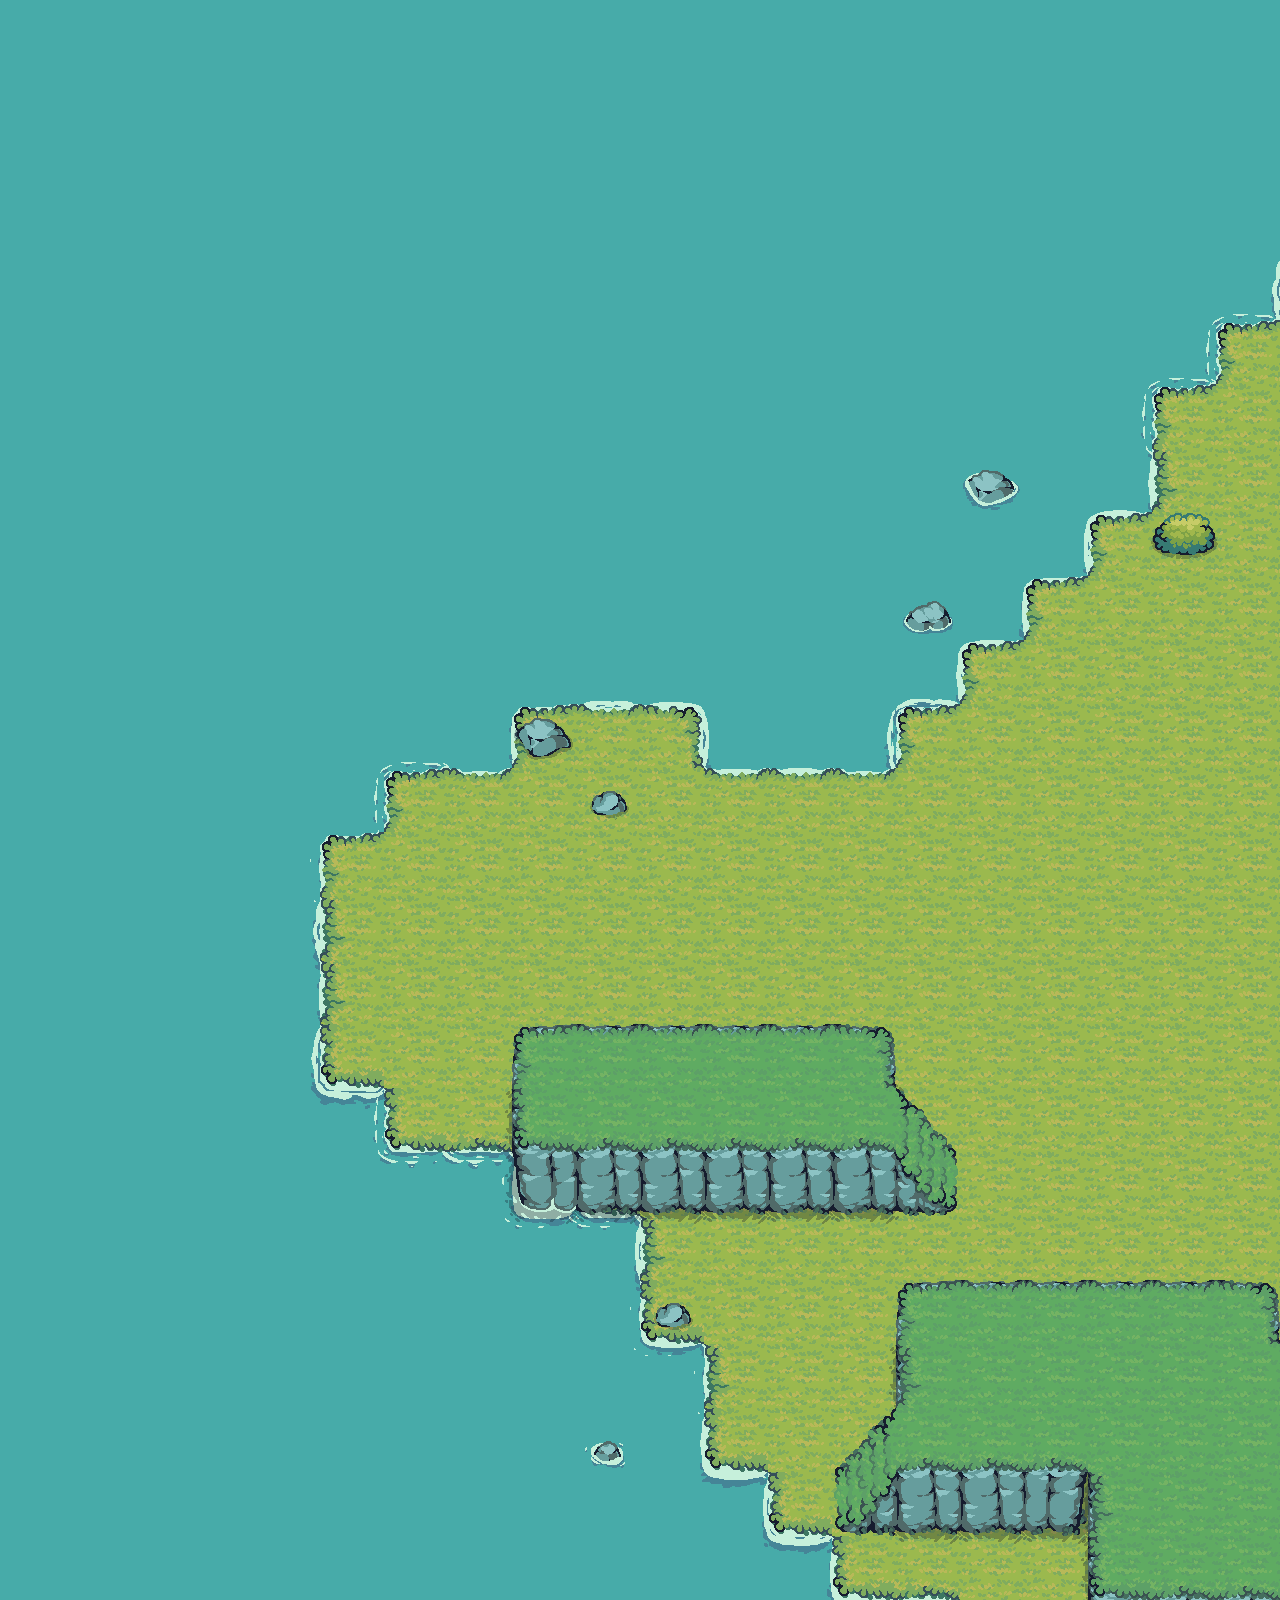
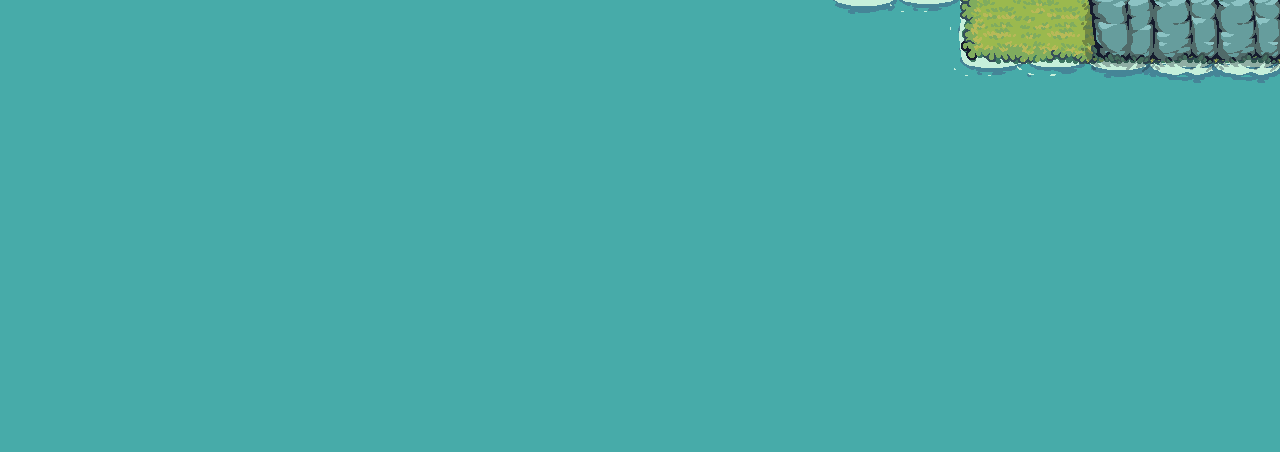
==== tools/terrain-preview.html @ 90f58f8c "Terrain engine: island generation, auto-tiling, stairs, foam, pathfinding Co-Authored-By: Claude Opu" ====
<!doctype html><html><body style="margin:0;background:#47aba9">
<canvas id="c"></canvas>
<script type="module">
import { loadAll, drawSprite } from '../src/assets.js';
import { generateIsland, renderTerrain, foamCells, rng, T } from '../src/terrain.js';
await loadAll();
const seed = +(new URLSearchParams(location.search).get('seed') || 7);
const m = generateIsland({ w: 44, h: 32, seed, plateaus: 7, reserve: { x: 19, y: 13, w: 5, h: 3 } });
const tc = renderTerrain(m);
const c = document.getElementById('c'); c.width = tc.width; c.height = tc.height;
const x = c.getContext('2d'); x.imageSmoothingEnabled = false;
x.fillStyle = '#47aba9'; x.fillRect(0, 0, c.width, c.height);
for (const f of foamCells(m, rng(1))) drawSprite(x, 'foam', f.x * T + 32, f.y * T + 32, f.t);
x.drawImage(tc, 0, 0);
for (const d of m.decor) drawSprite(x, d.type === 'bush' ? 'bush' + d.v : d.type === 'rock' ? 'rock' + d.v : 'wrock' + d.v, d.x * T + 32, d.y * T + 48, d.t);
document.title = 'done';
</script></body></html>
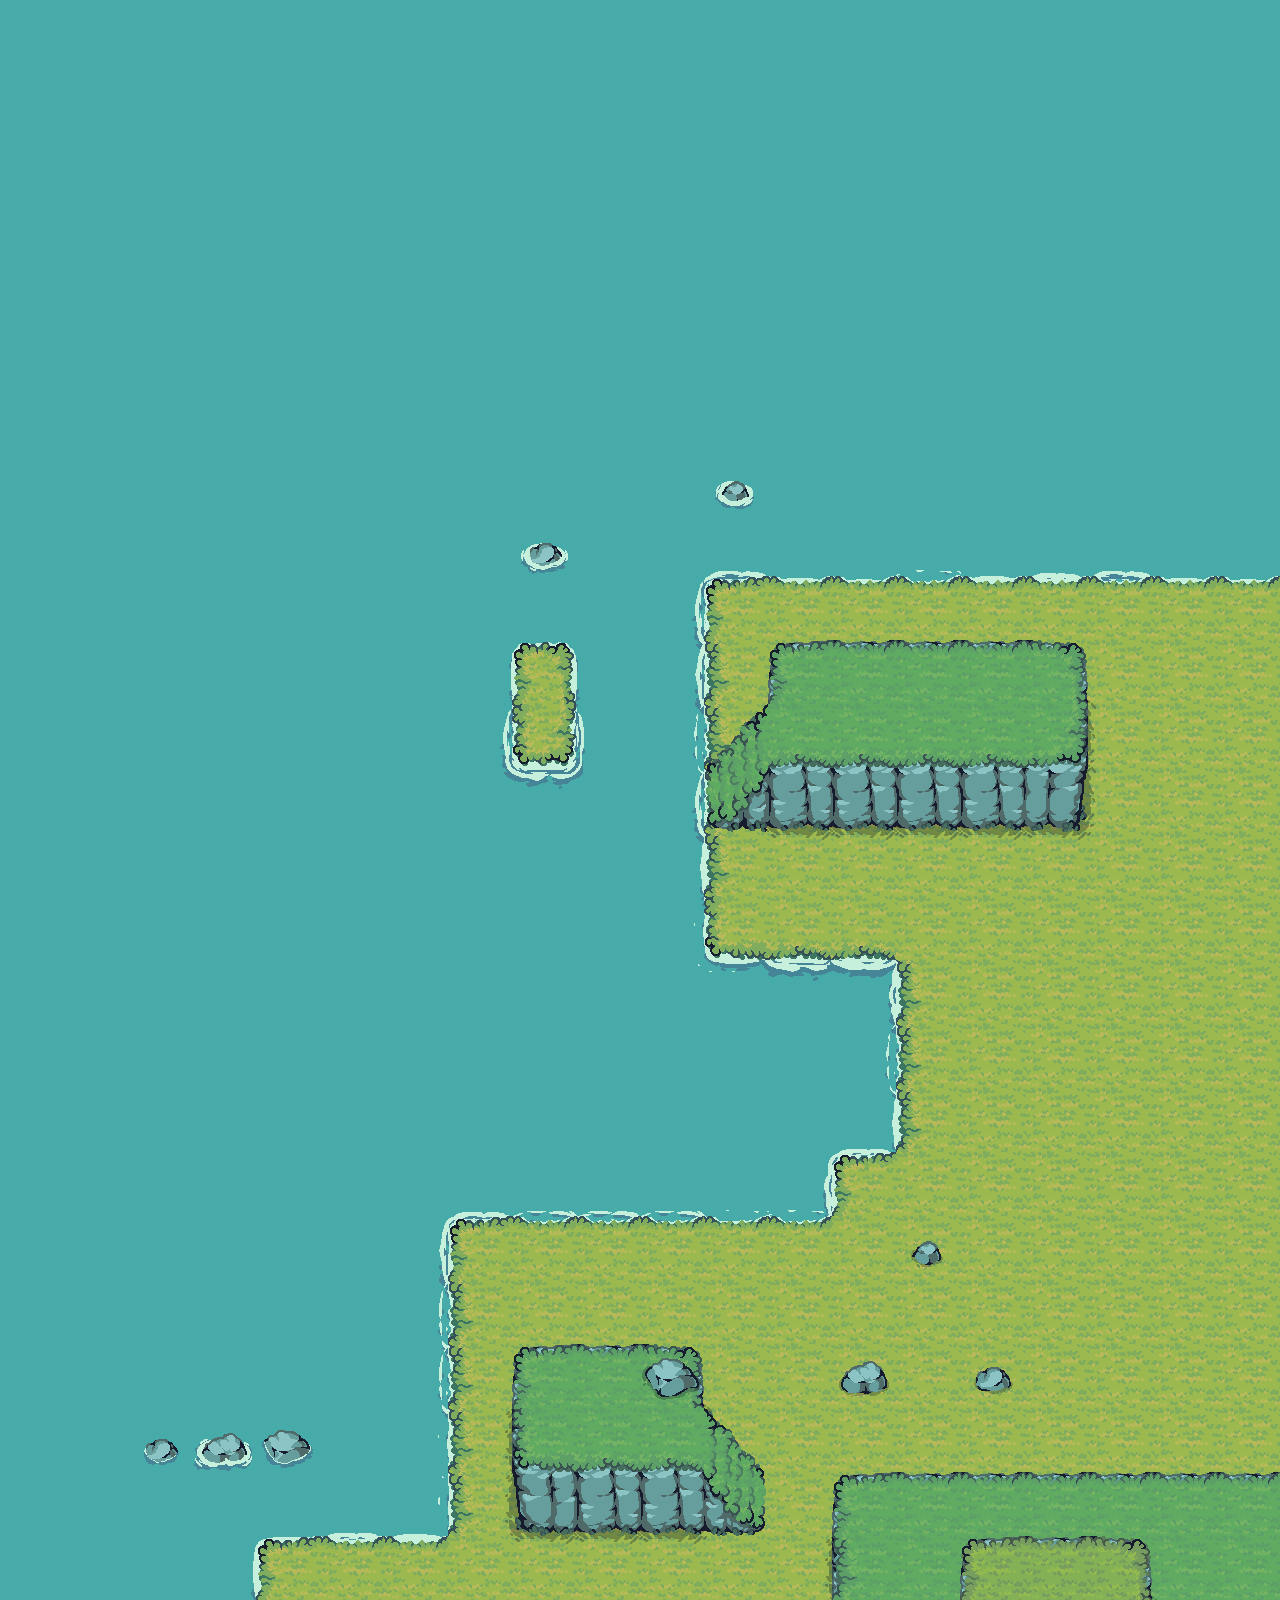
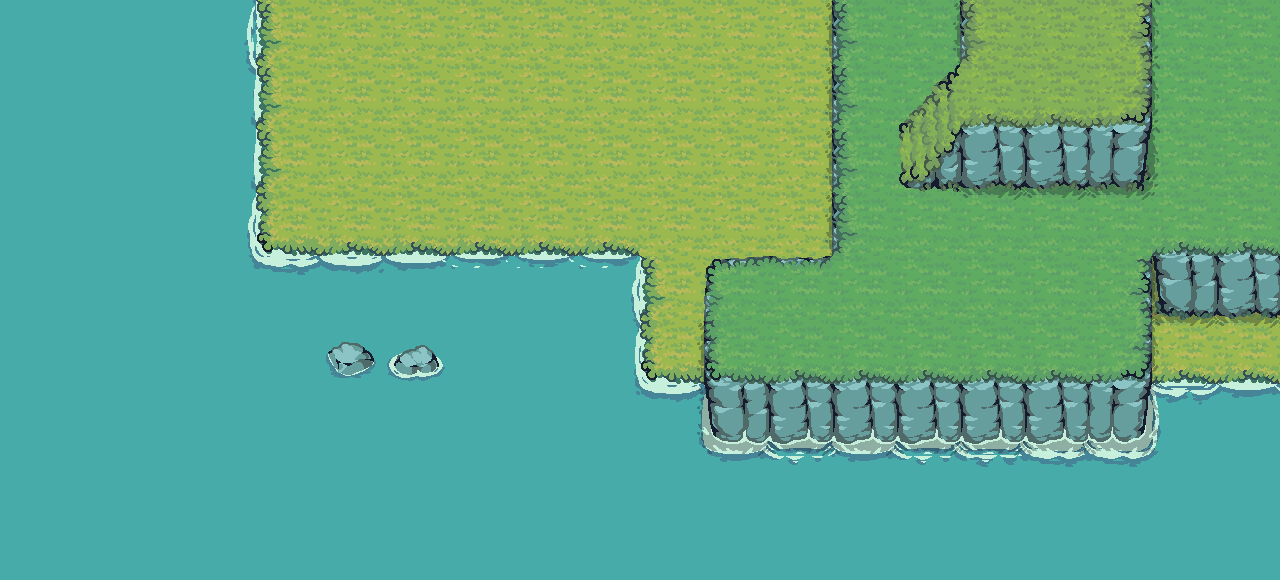
==== commit 8dfa746a: "Tiny Realm 2.1: islands rebuilt on the tilemap guide's rules, proper layering - Chunky coastlines fr" ====
--- a/tools/terrain-preview.html
+++ b/tools/terrain-preview.html
@@ -5,7 +5,7 @@
 import { generateIsland, renderTerrain, foamCells, rng, T } from '../src/terrain.js';
 await loadAll();
 const seed = +(new URLSearchParams(location.search).get('seed') || 7);
-const m = generateIsland({ w: 44, h: 32, seed, plateaus: 7, reserve: { x: 19, y: 13, w: 5, h: 3 } });
+const m = generateIsland({ w: 46, h: 34, seed, plateaus: 6, highs: 2, reserve: { x: 19, y: 13, w: 7, h: 6 }, colors: [1, 3, 2], landFrac: 0.6 });
 const tc = renderTerrain(m);
 const c = document.getElementById('c'); c.width = tc.width; c.height = tc.height;
 const x = c.getContext('2d'); x.imageSmoothingEnabled = false;
